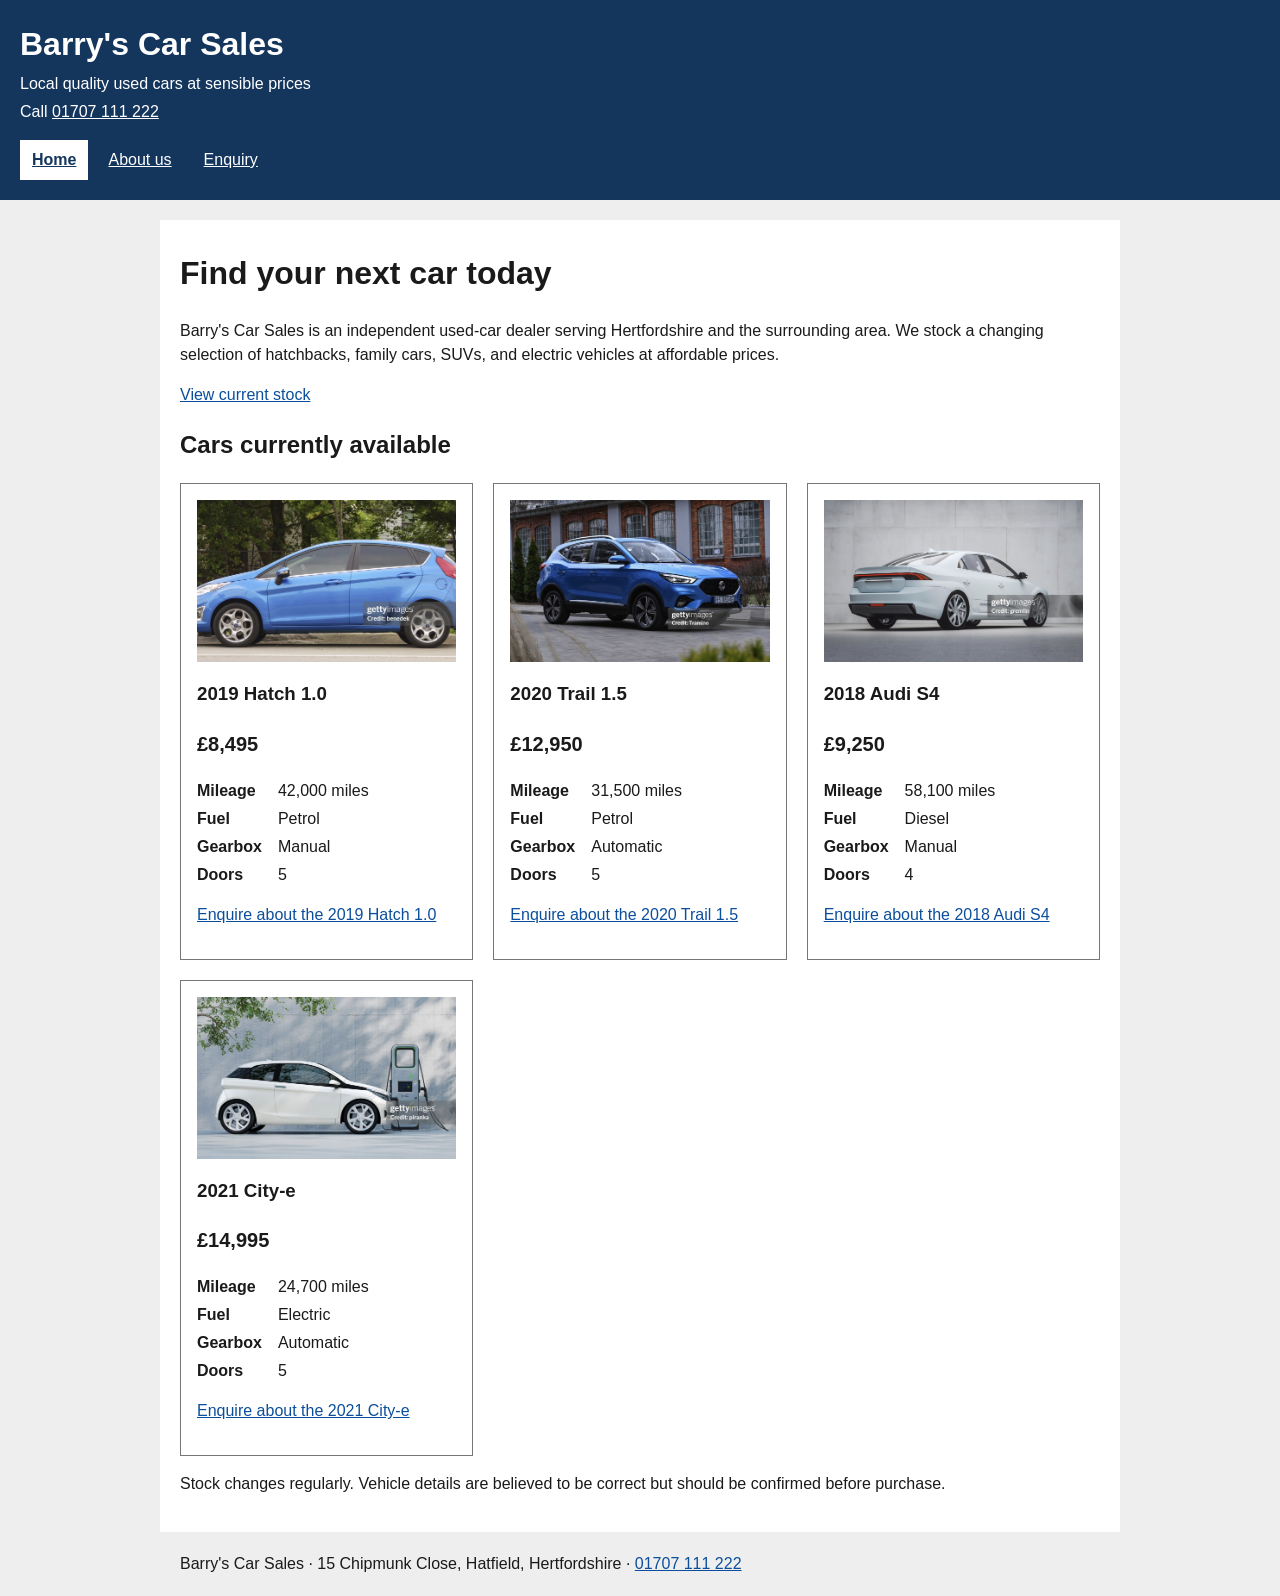
==== index.html @ 1774ed0d "Add original Barry's Car Sales starter site" ====
<!DOCTYPE html>
<html lang="en-GB">
<head>
    <meta charset="utf-8">
    <meta name="viewport" content="width=device-width, initial-scale=1">
    <title>Used cars in Hertfordshire - Barry's Car Sales</title>
    <link rel="stylesheet" href="styles.css">
</head>
<body>
<a class="skip-link" href="#main">Skip to main content</a>
<header>
    <p class="site-name">Barry's Car Sales</p>
    <p>Local quality used cars at sensible prices</p>
    <p>Call <a href="tel:+441707111222">01707 111 222</a></p>
    <nav aria-label="Main">
        <ul>
            <li><a href="index.html" aria-current="page">Home</a></li>
            <li><a href="about.html">About us</a></li>
            <li><a href="enquiry.html">Enquiry</a></li>
        </ul>
    </nav>
</header>

<main id="main" tabindex="-1">
    <h1>Find your next car today</h1>
    <p>Barry's Car Sales is an independent used-car dealer serving Hertfordshire and the surrounding area. We stock a changing selection of hatchbacks, family cars, SUVs, and electric vehicles at affordable prices.</p>
    <p><a href="#cars">View current stock</a></p>

    <section aria-labelledby="cars">
        <h2 id="cars">Cars currently available</h2>
        <ul class="car-list">
            <li class="car">
                <img src="hatchback.jpg" alt="Blue five-door hatchback, side view" width="1200" height="750">
                <h3>2019 Hatch 1.0</h3>
                <p class="price">£8,495</p>
                <dl>
                    <dt>Mileage</dt><dd>42,000 miles</dd>
                    <dt>Fuel</dt><dd>Petrol</dd>
                    <dt>Gearbox</dt><dd>Manual</dd>
                    <dt>Doors</dt><dd>5</dd>
                </dl>
                <p><a href="enquiry.html?car=hatch">Enquire about the 2019 Hatch 1.0</a></p>
            </li>
            <li class="car">
                <img src="suv.jpg" alt="Blue SUV, front and side view, parked outside a brick building" width="1200" height="750">
                <h3>2020 Trail 1.5</h3>
                <p class="price">£12,950</p>
                <dl>
                    <dt>Mileage</dt><dd>31,500 miles</dd>
                    <dt>Fuel</dt><dd>Petrol</dd>
                    <dt>Gearbox</dt><dd>Automatic</dd>
                    <dt>Doors</dt><dd>5</dd>
                </dl>
                <p><a href="enquiry.html?car=trail">Enquire about the 2020 Trail 1.5</a></p>
            </li>
            <li class="car">
                <img src="saloon.jpg" alt="White four-door saloon, rear and side view" width="1200" height="750">
                <h3>2018 Audi S4</h3>
                <p class="price">£9,250</p>
                <dl>
                    <dt>Mileage</dt><dd>58,100 miles</dd>
                    <dt>Fuel</dt><dd>Diesel</dd>
                    <dt>Gearbox</dt><dd>Manual</dd>
                    <dt>Doors</dt><dd>4</dd>
                </dl>
                <p><a href="enquiry.html?car=s4">Enquire about the 2018 Audi S4</a></p>
            </li>
            <li class="car">
                <img src="electric.jpg" alt="White electric car connected to a charging point" width="1200" height="750">
                <h3>2021 City-e</h3>
                <p class="price">£14,995</p>
                <dl>
                    <dt>Mileage</dt><dd>24,700 miles</dd>
                    <dt>Fuel</dt><dd>Electric</dd>
                    <dt>Gearbox</dt><dd>Automatic</dd>
                    <dt>Doors</dt><dd>5</dd>
                </dl>
                <p><a href="enquiry.html?car=citye">Enquire about the 2021 City-e</a></p>
            </li>
        </ul>
    </section>

    <p>Stock changes regularly. Vehicle details are believed to be correct but should be confirmed before purchase.</p>
</main>

<footer>
    <p>Barry's Car Sales · 15 Chipmunk Close, Hatfield, Hertfordshire · <a href="tel:+441707111222">01707 111 222</a></p>
</footer>
</body>
</html>
---- styles.css ----
*, *::before, *::after { box-sizing: border-box; }

body {
    font-family: Arial, Helvetica, sans-serif;
    font-size: 1rem;
    line-height: 1.5;
    margin: 0;
    color: #1a1a1a;
    background: #eeeeee;
}

a { color: #0b4f9c; }

:focus-visible {
    outline: 3px solid #1a1a1a;
    outline-offset: 2px;
    box-shadow: 0 0 0 6px #ffbf47;
}

.skip-link { position: absolute; left: -999rem; background: white; padding: 0.75rem; }
.skip-link:focus { left: 0.5rem; top: 0.5rem; }

header { background: #14365d; color: white; padding: 1.25rem; }
header p { margin: 0 0 0.25rem; }
header a { color: white; }
.site-name { font-size: 2rem; font-weight: bold; }

nav ul { display: flex; flex-wrap: wrap; gap: 0.5rem; list-style: none; margin: 1rem 0 0; padding: 0; }
nav a { display: inline-block; padding: 0.5rem 0.75rem; }
nav a[aria-current="page"] { background: white; color: #14365d; font-weight: bold; }

main, footer { max-width: 60rem; margin: 1.25rem auto; padding: 0 1.25rem; }
main { background: white; padding-block: 0.5rem 1.25rem; }

img { display: block; width: 100%; height: auto; }

.car-list { display: grid; grid-template-columns: repeat(auto-fill, minmax(min(100%, 17rem), 1fr)); gap: 1.25rem; list-style: none; padding: 0; }
.car { border: 1px solid #767676; padding: 1rem; }
.price { font-size: 1.25rem; font-weight: bold; }

dl { display: grid; grid-template-columns: max-content 1fr; gap: 0.25rem 1rem; }
dt { font-weight: bold; }
dd { margin: 0; }

.table-wrap { overflow-x: auto; }
table { border-collapse: collapse; }
caption { text-align: left; font-size: 1.5rem; font-weight: bold; padding-bottom: 0.5rem; }
th, td { border: 1px solid #1a1a1a; padding: 0.5rem; text-align: left; }

form { max-width: 30rem; }
.field, fieldset { margin: 0 0 1.25rem; }
label { display: block; font-weight: bold; }
.hint { margin: 0; color: #4a4a4a; }
input, select, textarea, button { font: inherit; }
input:not([type="radio"], [type="checkbox"]), select, textarea { width: 100%; min-height: 2.75rem; padding: 0.5rem; border: 2px solid #595959; }
[aria-invalid="true"] { border-color: #a4000f !important; border-width: 4px !important; }
.choice { display: flex; align-items: center; gap: 0.5rem; min-height: 2.75rem; font-weight: normal; }
.choice input { width: 1.25rem; height: 1.25rem; }
.error { margin: 0; color: #a4000f; font-weight: bold; }
.error-summary { border: 4px solid #a4000f; padding: 0 1rem; }
.error-summary a { color: #a4000f; }
.status { font-weight: bold; }

button { background: #14365d; color: white; border: 2px solid #14365d; padding: 0.6rem 1.25rem; margin: 0.5rem 0.5rem 0 0; cursor: pointer; }
button.secondary { background: white; color: #14365d; }
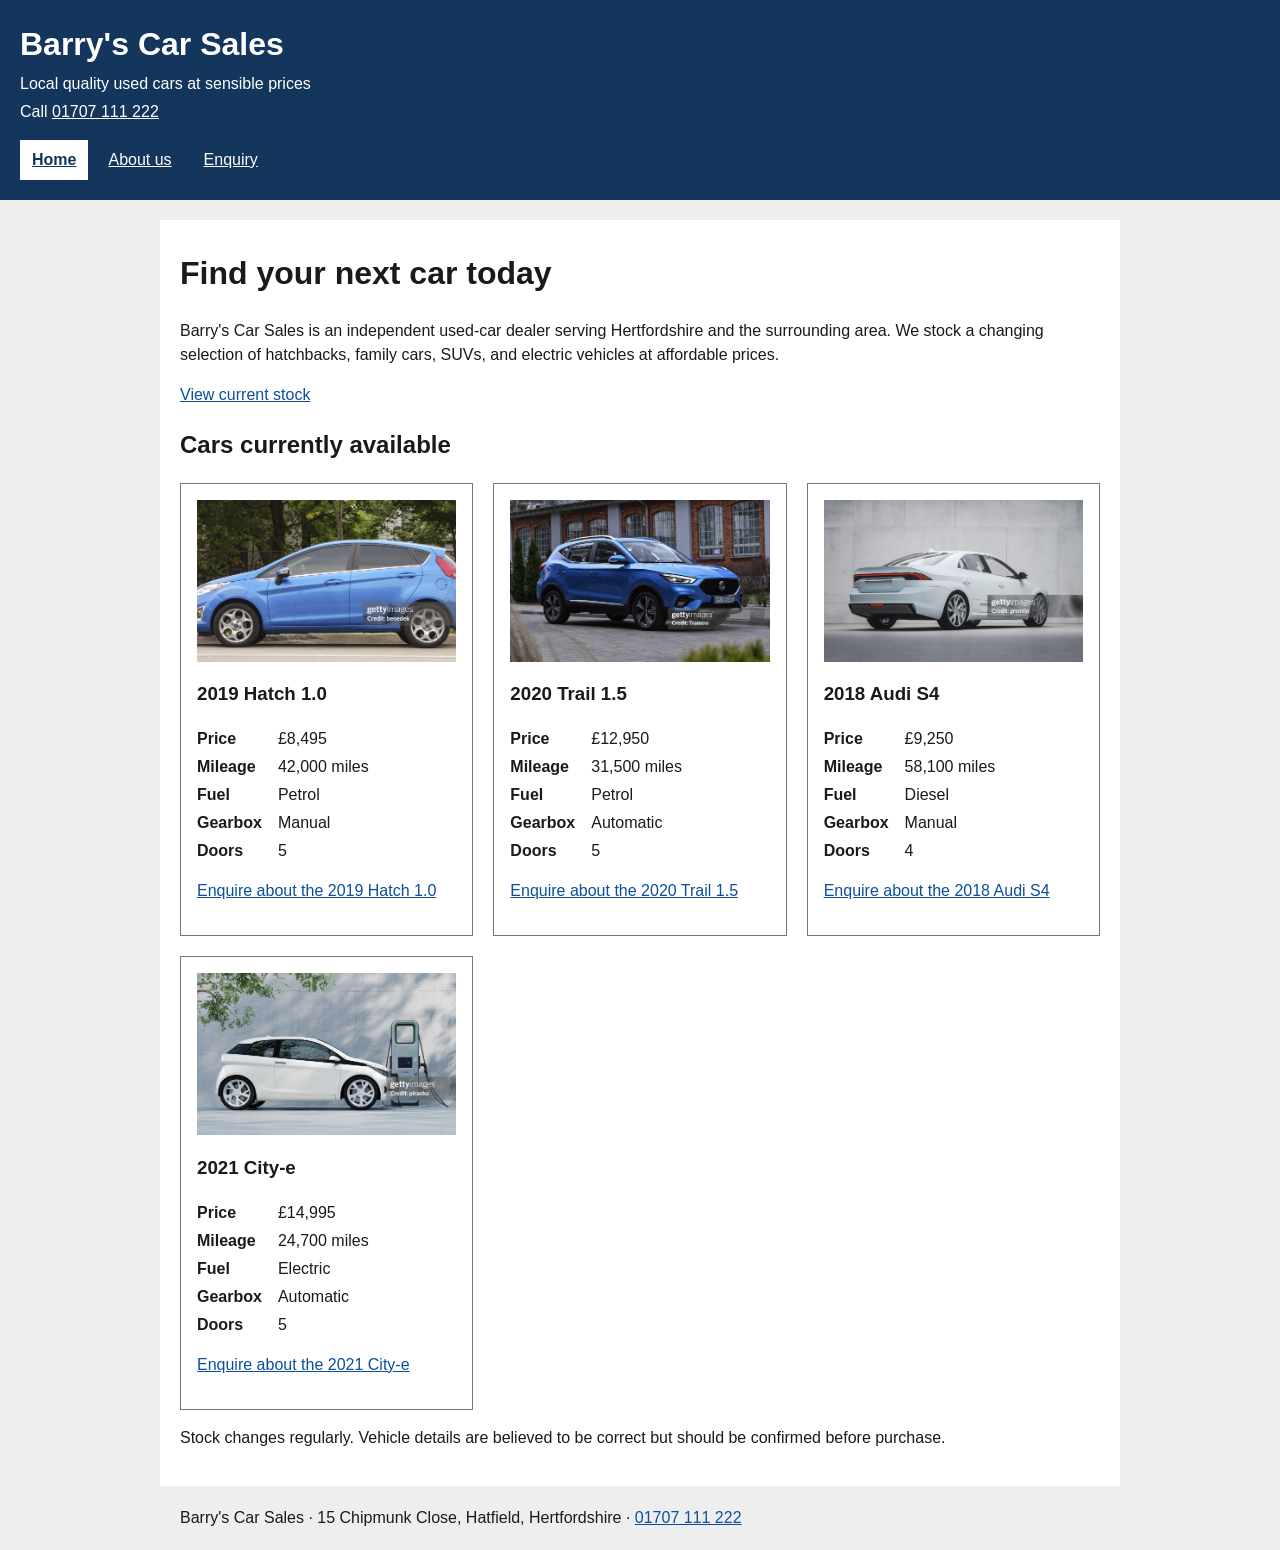
==== commit 395337cc: "Fix heading structure, link text and keyboard-inaccessible link" ====
--- a/index.html
+++ b/index.html
@@ -32,8 +32,8 @@
             <li class="car">
                 <img src="hatchback.jpg" alt="Blue five-door hatchback, side view" width="1200" height="750">
                 <h3>2019 Hatch 1.0</h3>
-                <p class="price">£8,495</p>
                 <dl>
+                    <dt>Price</dt><dd>£8,495</dd>
                     <dt>Mileage</dt><dd>42,000 miles</dd>
                     <dt>Fuel</dt><dd>Petrol</dd>
                     <dt>Gearbox</dt><dd>Manual</dd>
@@ -44,8 +44,8 @@
             <li class="car">
                 <img src="suv.jpg" alt="Blue SUV, front and side view, parked outside a brick building" width="1200" height="750">
                 <h3>2020 Trail 1.5</h3>
-                <p class="price">£12,950</p>
                 <dl>
+                    <dt>Price</dt><dd>£12,950</dd>
                     <dt>Mileage</dt><dd>31,500 miles</dd>
                     <dt>Fuel</dt><dd>Petrol</dd>
                     <dt>Gearbox</dt><dd>Automatic</dd>
@@ -56,8 +56,8 @@
             <li class="car">
                 <img src="saloon.jpg" alt="White four-door saloon, rear and side view" width="1200" height="750">
                 <h3>2018 Audi S4</h3>
-                <p class="price">£9,250</p>
                 <dl>
+                    <dt>Price</dt><dd>£9,250</dd>
                     <dt>Mileage</dt><dd>58,100 miles</dd>
                     <dt>Fuel</dt><dd>Diesel</dd>
                     <dt>Gearbox</dt><dd>Manual</dd>
@@ -68,8 +68,8 @@
             <li class="car">
                 <img src="electric.jpg" alt="White electric car connected to a charging point" width="1200" height="750">
                 <h3>2021 City-e</h3>
-                <p class="price">£14,995</p>
                 <dl>
+                    <dt>Price</dt><dd>£14,995</dd>
                     <dt>Mileage</dt><dd>24,700 miles</dd>
                     <dt>Fuel</dt><dd>Electric</dd>
                     <dt>Gearbox</dt><dd>Automatic</dd>
